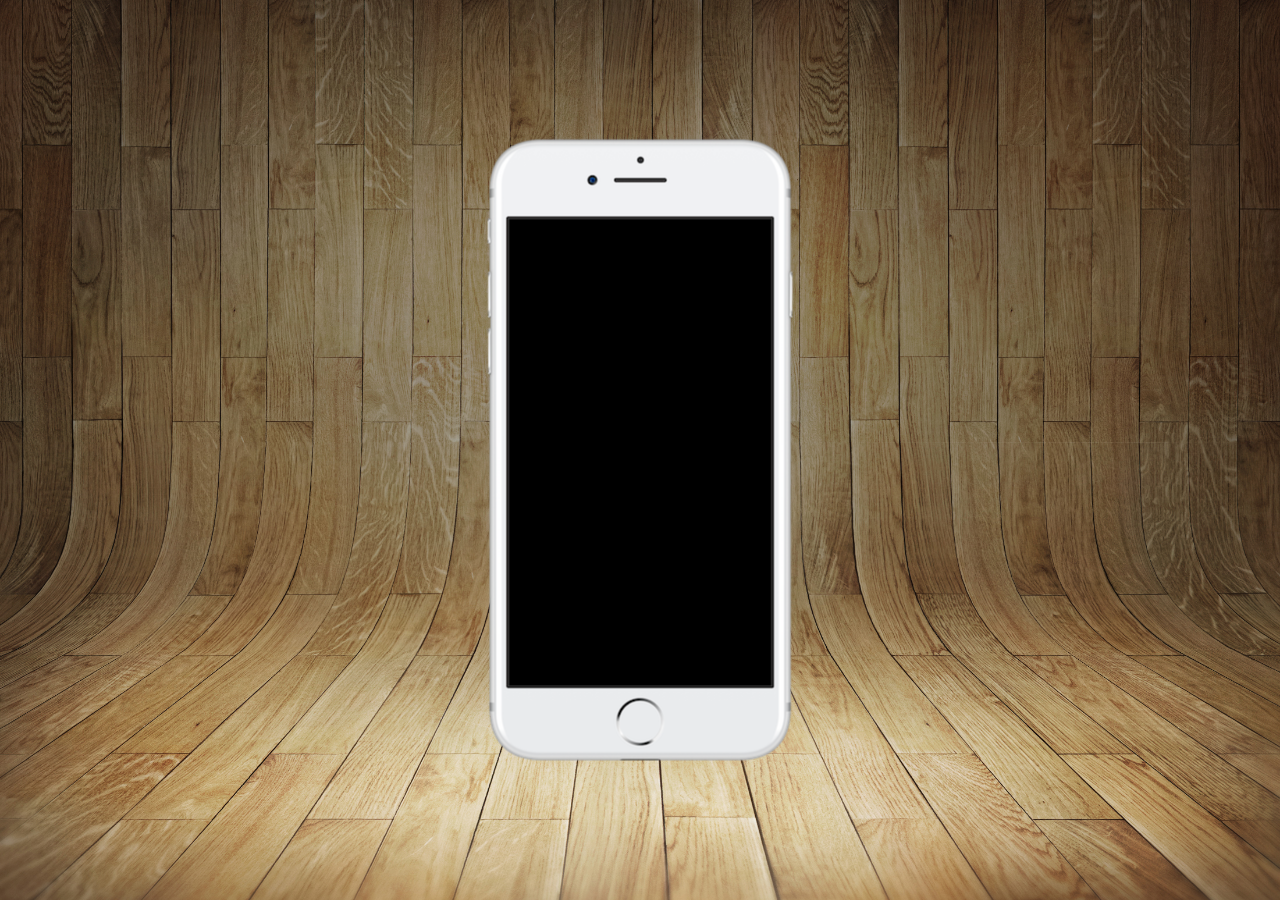
==== index.html @ 447923ba "atualiza imagens" ====
<!DOCTYPE html>
<html lang="pt-br">
<head>
    <meta charset="UTF-8">
    <meta name="viewport" content="width=device-width, initial-scale=1.0">
    <link rel="shortcut icon" href="favicon.ico" type="image/x-icon">
    <title>Projeto Redes Sociais</title>
    <link rel="stylesheet" href="style/style.css">
</head>
<body>
    <main>
        <section id="telefone">

        </section>
        <section id="redes-sociais">

        </section>
    </main>
</body>
</html>
---- style/style.css ----
@charset "UTF-8";

* {
    margin: 0;
    padding: 0;
    font-family: Arial, Helvetica, sans-serif;
}

html,
body {
    height: 100vh;
    width: 100vw;
    background-color: black;
}

body {
    background: url('../imagens/fundo-madeira.jpg') no-repeat top center fixed;
    background-size: cover;
}

main {
    height: 100vh;
    position: relative;
}

section#telefone {
    position: absolute;
    top: 50%;
    left: 50%;
    transform: translate(-50%, -50%);
    height: 627px;
    width: 311px;
    background: url('../imagens/frame-iphone.png') no-repeat;
}
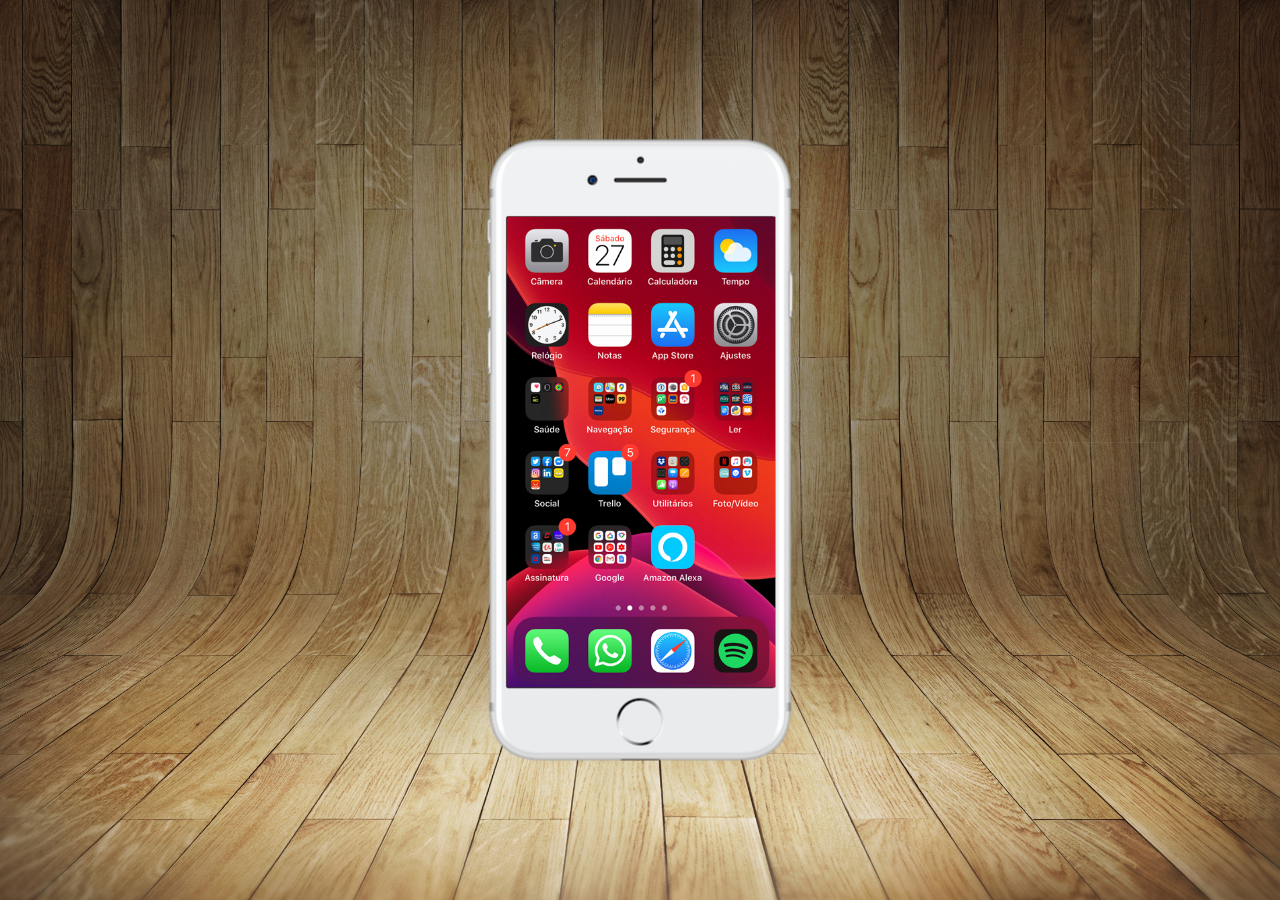
==== commit 187cb89e: "adiciona iframe 1" ====
--- a/index.html
+++ b/index.html
@@ -10,7 +10,7 @@
 <body>
     <main>
         <section id="telefone">
-
+            <iframe id="tela" src="home.html" frameborder="0"></iframe>
         </section>
         <section id="redes-sociais">
 
--- a/style/style.css
+++ b/style/style.css
@@ -31,4 +31,12 @@
     height: 627px;
     width: 311px;
     background: url('../imagens/frame-iphone.png') no-repeat;
+}
+
+iframe#tela {
+    position: relative;
+    top: 80px;
+    left: 22px;
+    width: 269px;
+    height: 471px;
 }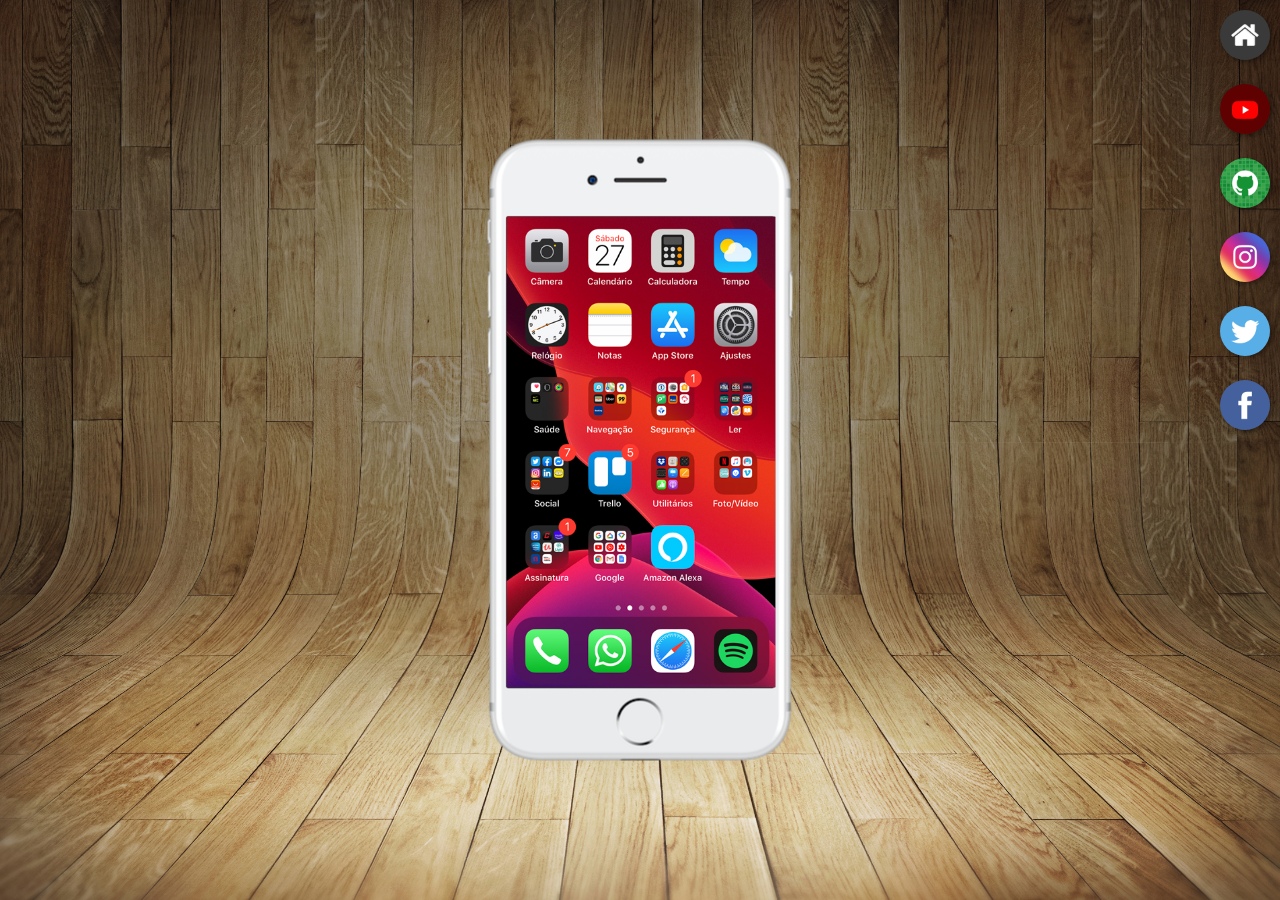
==== commit 993b3b10: "atualiza estilo atualiza estilo" ====
--- a/index.html
+++ b/index.html
@@ -10,10 +10,17 @@
 <body>
     <main>
         <section id="telefone">
-            <iframe id="tela" src="home.html" frameborder="0"></iframe>
+            <iframe  src="home.html" name="tela" id="tela" frameborder="0">
+                Seu navegador não é compátivel com isso.
+            </iframe>
         </section>
         <section id="redes-sociais">
-
+            <a href="" target="tela"><img src="imagens/logo-home.jpg" alt="Home"></a>
+            <a href="" target="tela"><img src="imagens/logo-youtube.jpg" alt="Youtube"></a>
+            <a href="" target="tela"><img src="imagens/logo-github.jpg" alt="Github"></a>
+            <a href="" target="tela"><img src="imagens/logo-instagram.jpg" alt="Instagram"></a>
+            <a href="" target="tela"><img src="imagens/logo-twitter.jpg" alt="Twitter"></a>
+            <a href="" target="tela"><img src="imagens/logo-facebook.jpg" alt="Facebook"></a>
         </section>
     </main>
 </body>
--- a/style/style.css
+++ b/style/style.css
@@ -39,4 +39,25 @@
     left: 22px;
     width: 269px;
     height: 471px;
+}
+
+section#redes-sociais {
+    display: flex;
+    flex-direction: column;
+    text-align: right;
+}
+
+section#redes-sociais img {
+    width: 50px;
+    margin: 10px;
+    border-radius: 50%;
+    box-shadow: 2px 2px 5px rgba(0, 0, 0, 0.404);
+    box-sizing: border-box;
+}
+
+section#redes-sociais img:hover {
+    border: 2px solid white;
+    transform: translate(-3px, -3px);
+    box-shadow: 5px 5px 10px rgba(0, 0, 0, 0.63);
+    transition: transform .05s, border 0.1s;
 }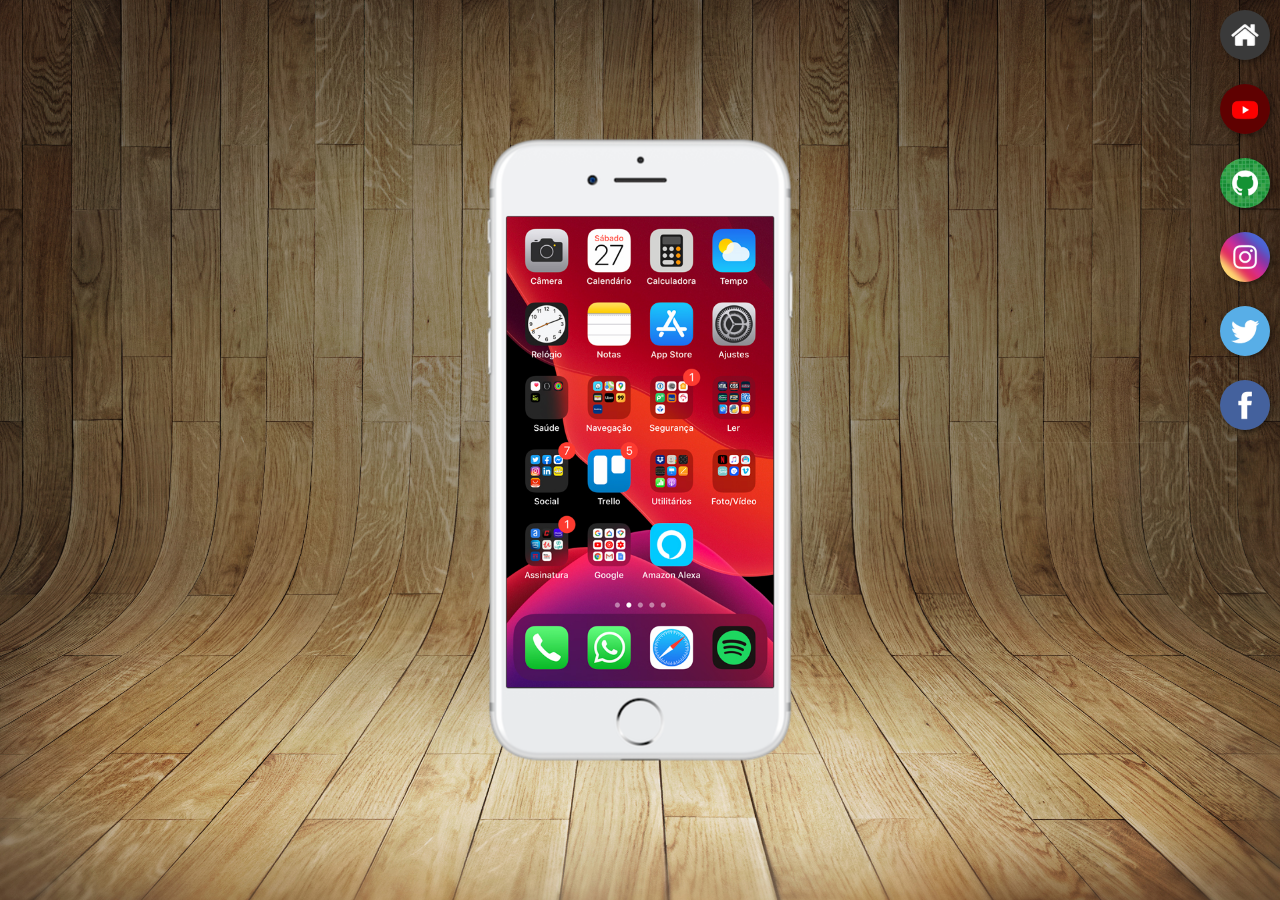
==== commit 5213aac1: "adiciona pag youtube" ====
--- a/index.html
+++ b/index.html
@@ -15,8 +15,8 @@
             </iframe>
         </section>
         <section id="redes-sociais">
-            <a href="" target="tela"><img src="imagens/logo-home.jpg" alt="Home"></a>
-            <a href="" target="tela"><img src="imagens/logo-youtube.jpg" alt="Youtube"></a>
+            <a href="home.html" target="tela"><img src="imagens/logo-home.jpg" alt="Home"></a>
+            <a href="youtube.html" target="tela"><img src="imagens/logo-youtube.jpg" alt="Youtube"></a>
             <a href="" target="tela"><img src="imagens/logo-github.jpg" alt="Github"></a>
             <a href="" target="tela"><img src="imagens/logo-instagram.jpg" alt="Instagram"></a>
             <a href="" target="tela"><img src="imagens/logo-twitter.jpg" alt="Twitter"></a>
--- a/style/style.css
+++ b/style/style.css
@@ -37,7 +37,7 @@
     position: relative;
     top: 80px;
     left: 22px;
-    width: 269px;
+    width: 267px;
     height: 471px;
 }
 
